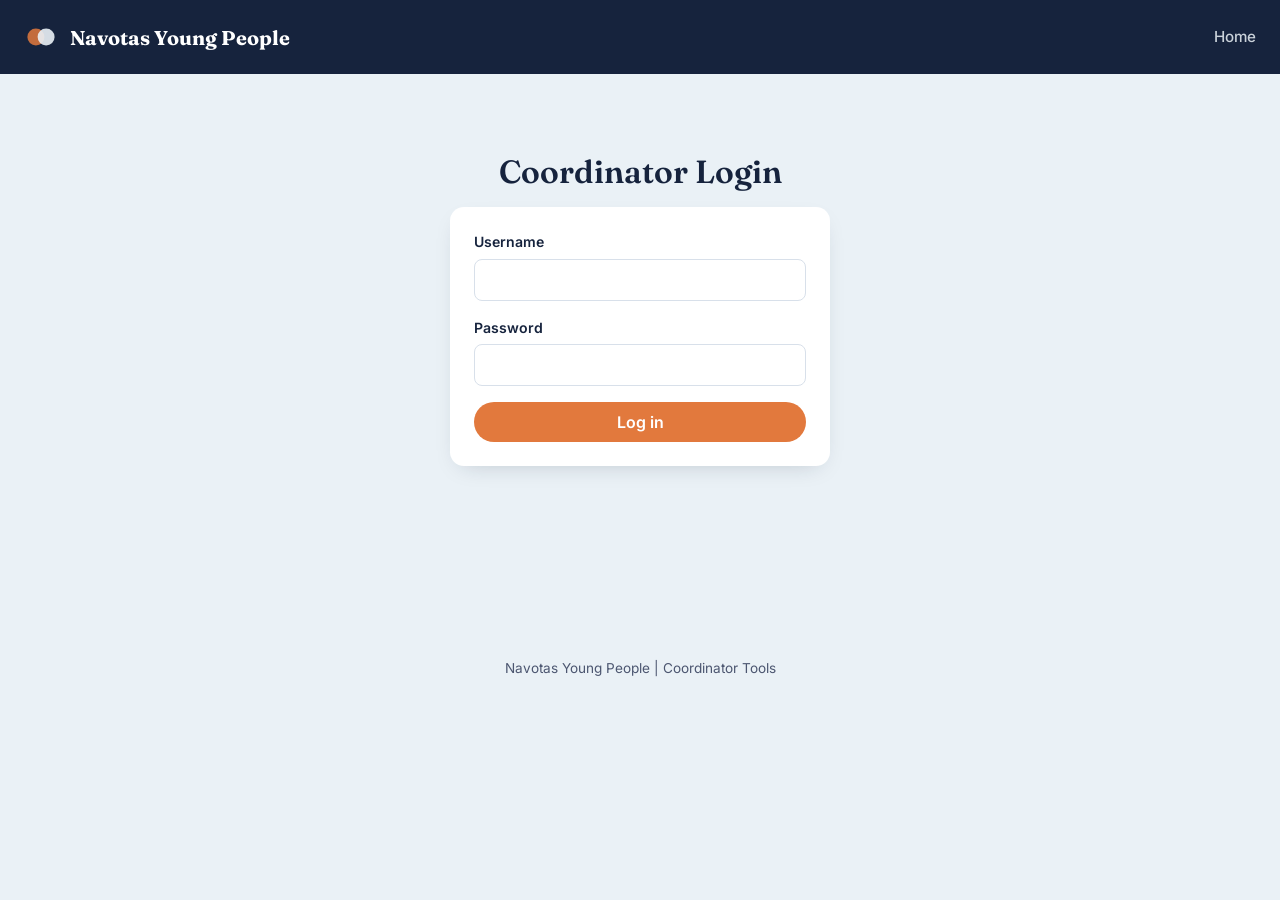
==== admin.html @ 96a8b994 "Add files via upload" ====
<!DOCTYPE html>
<html lang="en">
<head>
<meta charset="UTF-8">
<meta name="viewport" content="width=device-width, initial-scale=1.0">
<title>Coordinator Dashboard</title>
<!-- Favicon and App Icons -->
<link rel="icon" href="CIN-logo.jpeg" type="image/jpeg">
<link rel="shortcut icon" href="CIN-logo.jpeg" type="image/jpeg">
<link rel="apple-touch-icon" href="CIN-logo.jpeg">
<!-- End Favicon and App Icons -->
<link rel="stylesheet" href="css/style.css">
<style>
  .spinner-overlay {
    position: fixed;
    top: 0;
    left: 0;
    width: 100%;
    height: 100%;
    background-color: rgba(255, 255, 255, 0.7);
    display: flex;
    justify-content: center;
    align-items: center;
    z-index: 9999;
  }
  .spinner {
    border: 4px solid rgba(0, 0, 0, 0.1);
    width: 36px;
    height: 36px;
    border-radius: 50%;
    border-left-color: var(--ember-dark, #E2793D);
    animation: spin 1s ease infinite;
  }
  @keyframes spin {
    0% { transform: rotate(0deg); }
    100% { transform: rotate(360deg); }
  }
</style>
</head>
<body>

<div id="loadingSpinner" class="spinner-overlay" style="display: none;">
  <div class="spinner"></div>
</div>

<header class="site-header">
  <a href="index.html" class="brand">
    <svg class="gathering-mark" viewBox="0 0 40 40" xmlns="http://www.w3.org/2000/svg" aria-hidden="true">
      <circle cx="14" cy="20" r="10" fill="#E2793D" opacity="0.85"/>
      <circle cx="26" cy="20" r="10" fill="#EAF1F6" opacity="0.9"/>
    </svg>
    Navotas Young People
  </a>
  <nav class="site-nav">
    <a href="index.html">Home</a>
    <span id="headerUser" style="display:none; color:#C9D5E6; font-size:0.9rem;"></span>
    <a href="#" id="logoutLink" style="display:none;">Log out</a>
  </nav>
</header>

<main>

  <!-- LOGIN VIEW -->
  <div id="loginView" class="login-wrap">
    <h1>Coordinator Login</h1>
    <div class="card">
      <div id="loginMsg"></div>
      <form id="loginForm">
        <div class="field">
          <label for="username">Username</label>
          <input type="text" id="username" autocomplete="username" required>
        </div>
        <div class="field">
          <label for="password">Password</label>
          <input type="password" id="password" autocomplete="current-password" required>
        </div>
        <button type="submit" class="btn" style="width:100%; justify-content:center;">Log in</button>
      </form>
    </div>
  </div>

  <!-- DASHBOARD VIEW -->
  <div id="dashboardView" style="display:none;">
    <div class="section-head" style="border:none; margin-top:32px;">
      <h2>Coordinator Dashboard</h2>
    </div>

    <div class="admin-shell">
      <nav class="admin-tabs">
        <button data-tab="attendance" class="active">Attendance</button>
        <button data-tab="announcements">Announcements</button>
        <button data-tab="minutes">Minutes of the Meeting</button>
        <button data-tab="statistics">Statistics</button>
        <button data-tab="photos">Upload Photos</button>
        <button data-tab="members">Add Records</button>
        <button data-tab="coordinators">Accounts</button>
        
      </nav>

      <div>
        <!-- ATTENDANCE -->
        <section class="admin-panel active" id="panel-attendance">
          <!-- GROUP 1: take attendance -->
          <div class="card">
            <h3>Take attendance</h3>
            <div class="field" style="max-width:220px;">
              <label for="attendanceDate">Meeting date</label>
              <input type="date" id="attendanceDate">
            </div>
            <div class="field" style="max-width:320px;">
              <label for="attendanceSearch">Search name</label>
              <input type="text" id="attendanceSearch" placeholder="Type a name…">
            </div>
            <div style="display:flex; gap:16px; align-items:center; margin-bottom:10px; font-size:0.85rem; color:var(--ink-soft);">
              <span id="attendanceCount"></span>
              <button type="button" class="text-btn" id="attendanceSelectAllBtn" style="background:none; border:none; color:var(--ember-dark); font-weight:600; cursor:pointer; padding:0;">Select all</button>
              <button type="button" class="text-btn" id="attendanceClearAllBtn" style="background:none; border:none; color:var(--ink-soft); font-weight:600; cursor:pointer; padding:0;">Clear all</button>
            </div>
            <ul class="attendance-list compact" id="attendanceList"></ul>
            <button class="btn" id="saveAttendanceBtn" style="margin-top:16px;">Save</button>
            <div id="attendanceMsg"></div>
          </div>

          <!-- GROUP 2: records of attendance -->
          <div class="card" style="margin-top:20px;">
            <h3>Records of attendance</h3>
            <p style="color:var(--ink-soft); font-size:0.9rem; margin-top:-8px;">Past attendance records.</p>
            <div class="tab-row" id="pastDatesList"><div class="empty-state">Loading...</div></div>
          </div>

          <!-- GROUP 3: deleted records -->
          <div class="card" style="margin-top:20px;">
            <h3>Deleted records</h3>
            <p style="color:var(--ink-soft); font-size:0.9rem; margin-top:-8px;">Recover a deleted record, or delete it permanently.</p>
            <div class="tab-row" id="trashedDatesList"><div class="empty-state">Loading...</div></div>
          </div>
        </section>

        <!-- VIEW (read-only) MODAL -->
        <div class="modal-overlay" id="attendanceViewModalOverlay">
          <div class="modal-box">
            <div class="modal-head">
              <h3 id="attendanceViewModalTitle">Attendance</h3>
              <button type="button" class="modal-close" id="attendanceViewModalClose" aria-label="Close">&times;</button>
            </div>
            <div class="modal-body">
              <ul class="attendance-list" id="attendanceViewModalList"></ul>
            </div>
            <div class="modal-foot">
              <button type="button" class="btn secondary" id="attendanceViewModalCloseBtn">Close</button>
              <button type="button" class="btn" id="attendanceViewModalEditBtn">Edit</button>
            </div>
          </div>
        </div>

        <!-- EDIT MODAL (add / edit / delete attendees) -->
        <div class="modal-overlay" id="attendanceModalOverlay">
          <div class="modal-box">
            <div class="modal-head">
              <h3 id="attendanceModalTitle">Edit attendance</h3>
              <button type="button" class="modal-close" id="attendanceModalClose" aria-label="Close">&times;</button>
            </div>
            <div class="modal-body">
              <div id="attendanceModalMsg"></div>
              <div class="field" style="margin-bottom:10px;">
                <label for="attendanceModalSearch">Search attendees</label>
                <input type="text" id="attendanceModalSearch" placeholder="Type a name…">
              </div>
              <ul class="attendance-list" id="attendanceModalList"></ul>
            </div>
            <div class="modal-foot">
              <button type="button" class="btn secondary" id="attendanceModalCloseBtn">Close</button>
              <button type="button" class="btn" id="attendanceModalSaveBtn">Save changes</button>
            </div>
          </div>
        </div>

        <!-- MINUTES -->
        <section class="admin-panel" id="panel-minutes">
          <div class="card">
            <h3>Add minutes</h3>
            <form id="minutesForm">
              <div class="field"><label for="minutesDate">Date</label><input type="date" id="minutesDate" required></div>
              <div class="field"><label for="minutesTitle">Title</label><input type="text" id="minutesTitle" required></div>
              <div class="field"><label for="minutesContent">Content</label><textarea id="minutesContent" required></textarea></div>
              <button type="submit" class="btn">Save minutes</button>
            </form>
            <div id="minutesMsg"></div>
          </div>

          <div class="card" style="margin-top:20px;">
            <h3>Records of minutes</h3>
            <p style="color:var(--ink-soft); font-size:0.9rem; margin-top:-8px;">Click a title to view it.</p>
            <div id="minutesListWrap"></div>
          </div>

          <div class="card" style="margin-top:20px;">
            <h3>Deleted minutes</h3>
            <p style="color:var(--ink-soft); font-size:0.9rem; margin-top:-8px;">Recover a deleted minutes, or delete it permanently.</p>
            <div id="minutesTrashWrap"></div>
          </div>
        </section>

        <!-- MINUTES VIEW MODAL -->
        <div class="modal-overlay" id="minutesViewModalOverlay">
          <div class="modal-box">
            <div class="modal-head">
              <h3 id="minutesViewModalTitle">Minutes</h3>
              <button type="button" class="modal-close" id="minutesViewModalClose" aria-label="Close">&times;</button>
            </div>
            <div class="modal-body">
              <div id="minutesViewModalMeta" style="font-size:0.82rem; color:var(--ink-soft); margin-bottom:10px;"></div>
              <p id="minutesViewModalContent" style="white-space:pre-wrap;"></p>
            </div>
            <div class="modal-foot">
              <button type="button" class="btn secondary" id="minutesViewModalCloseBtn">Close</button>
              <button type="button" class="btn" id="minutesViewModalEditBtn">Edit</button>
            </div>
          </div>
        </div>

        <!-- MINUTES EDIT MODAL -->
        <div class="modal-overlay" id="minutesEditModalOverlay">
          <div class="modal-box">
            <div class="modal-head">
              <h3>Edit minutes</h3>
              <button type="button" class="modal-close" id="minutesEditModalClose" aria-label="Close">&times;</button>
            </div>
            <div class="modal-body">
              <div id="minutesEditModalMsg"></div>
              <div class="field"><label for="minutesEditDate">Date</label><input type="date" id="minutesEditDate" required></div>
              <div class="field"><label for="minutesEditTitle">Title</label><input type="text" id="minutesEditTitle" required></div>
              <div class="field"><label for="minutesEditContent">Content</label><textarea id="minutesEditContent" required></textarea></div>
            </div>
            <div class="modal-foot">
              <button type="button" class="btn secondary" id="minutesEditModalCloseBtn">Cancel</button>
              <button type="button" class="btn" id="minutesEditModalSaveBtn">Save changes</button>
            </div>
          </div>
        </div>

        <!-- ANNOUNCEMENTS -->
        <section class="admin-panel" id="panel-announcements">
          <div class="card">
            <h3>Post announcement</h3>
            <form id="announcementForm">
              <div class="field"><label for="annDate">Date</label><input type="date" id="annDate" required></div>
              <div class="field"><label for="annTitle">Title</label><input type="text" id="annTitle" required></div>
              <div class="field"><label for="annEventDate">Event Date (optional)</label><input type="date" id="annEventDate"></div>
              <div class="field"><label for="annContent">Message</label><textarea id="annContent" required></textarea></div>
              <button type="submit" class="btn">Post announcement</button>
            </form>
            <div id="announcementMsg"></div>
          </div>
          <div class="card" style="margin-top:20px;">
            <h3>Posted announcements</h3>
            <div id="announcementsListWrap"></div>
          </div>
        </section>

        <!-- ANNOUNCEMENT EDIT MODAL -->
        <div class="modal-overlay" id="announcementEditModalOverlay">
          <div class="modal-box">
            <div class="modal-head">
              <h3>Edit announcement</h3>
              <button type="button" class="modal-close" id="announcementEditModalClose" aria-label="Close">&times;</button>
            </div>
            <div class="modal-body">
              <div id="announcementEditModalMsg"></div>
              <div class="field"><label for="annEditDate">Date</label><input type="date" id="annEditDate" required></div>
              <div class="field"><label for="annEditTitle">Title</label><input type="text" id="annEditTitle" required></div>
              <div class="field"><label for="annEditEventDate">Event Date (optional)</label><input type="date" id="annEditEventDate"></div>
              <div class="field"><label for="annEditContent">Message</label><textarea id="annEditContent" required></textarea></div>
            </div>
            <div class="modal-foot">
              <button type="button" class="btn secondary" id="announcementEditModalCloseBtn">Cancel</button>
              <button type="button" class="btn" id="announcementEditModalSaveBtn">Save changes</button>
            </div>
          </div>
        </div>

        <!-- PHOTOS -->
        <section class="admin-panel" id="panel-photos">
          <div class="card">
            <h3>Add a photo</h3>
            <p style="color:var(--ink-soft); font-size:0.9rem;">
              Upload the photo to Google Drive, set sharing to "Anyone with the link", then paste the link below.
            </p>
            <form id="photoForm">
              <div class="field"><label for="photoDate">Date</label><input type="date" id="photoDate" required></div>
              <div class="field"><label for="photoUrl">Google Drive link</label><input type="url" id="photoUrl" required placeholder="https://drive.google.com/file/d/..."></div>
              <div class="field"><label for="photoCaption">Caption (optional)</label><input type="text" id="photoCaption"></div>
              <button type="submit" class="btn">Add photo</button>
            </form>
            <div id="photoMsg"></div>
          </div>
          <div class="card" style="margin-top:20px;">
            <h3>Gallery</h3>
            <div id="adminGalleryGrid"></div>
          </div>
        </section>

        <!-- MEMBERS -->
        <section class="admin-panel" id="panel-members">
          <div class="card">
            <div style="display:flex; justify-content:space-between; align-items:center; margin-bottom:16px;">
              <h3>YP Records</h3>
              <button type="button" class="btn" id="addMemberBtn">Add Record</button>
            </div>
            <div id="memberMsg"></div>
            <table class="data-table" id="membersTable">
              <thead><tr><th>Name</th><th>District</th><th></th></tr></thead>
              <tbody id="membersTableBody"></tbody>
            </table>
          </div>
        </section>

        <!-- MEMBER ADD/EDIT MODAL -->
        <div class="modal-overlay" id="memberModalOverlay">
          <div class="modal-box">
            <div class="modal-head">
              <h3 id="memberModalTitle">Add Record</h3>
              <p style="color:var(--ink-soft); font-size:0.9rem;">
              Fields with asterisk (*) are required.
              </p>
              <button type="button" class="modal-close" id="memberModalClose" aria-label="Close">&times;</button>
            </div>
            <div class="modal-body">
              <div id="memberModalMsg"></div>
              <form id="memberModalForm">
                <div class="field"><label for="memberModalName">Full Name*</label><input type="text" id="memberModalName" required></div>
                <div class="field">
                  <label for="memberModalDistrict">District*</label>
                  <select id="memberModalDistrict" required>
                    <option value="">Select a district...</option>
                    <option value="D1">D1</option><option value="D2">D2</option><option value="D3">D3</option>
                    <option value="D4">D4</option><option value="D5">D5</option>
                  </select>
                </div>
                <div class="field"><label for="memberModalAge">Age (optional)</label><input type="number" id="memberModalAge"></div>
                <div class="field"><label for="memberModalGradeLevel">Grade Level (optional)</label><input type="text" id="memberModalGradeLevel"></div>
                <div class="field"><label for="memberModalSchool">School (optional)</label><input type="text" id="memberModalSchool"></div>
                <div class="field"><label for="memberModalContact">Contact Number (optional)</label><input type="tel" id="memberModalContact"></div>
              </form>
            </div>
            <div class="modal-foot">
              <button type="button" class="btn secondary" id="memberModalCloseBtn">Cancel</button>
              <button type="button" class="btn" id="memberModalSaveBtn">Save</button>
            </div>
          </div>
        </div>

        <!-- COORDINATORS -->
        <section class="admin-panel" id="panel-coordinators">
          <div class="card">
            <h3>Coordinator accounts</h3>
            <form id="coordinatorForm">
              <div class="field"><label for="coordName">Full Name</label><input type="text" id="coordName" required></div>
              <div class="field"><label for="coordUsername">Username</label><input type="text" id="coordUsername" required></div>
              <div class="field"><label for="coordPassword">Password</label><input type="text" id="coordPassword" required></div>
              <button type="submit" class="btn">Add coordinator</button>
            </form>
            <div id="coordinatorMsg"></div>
            <table class="data-table" id="coordinatorsTable">
              <thead><tr><th>Name</th><th>Username</th><th></th></tr></thead>
              <tbody id="coordinatorsTableBody"></tbody>
            </table>
          </div>
        </section>

        <!-- STATISTICS -->
        <section class="admin-panel" id="panel-statistics">
          <div class="card">
            <h3>Monthly Attendance by District</h3>
            <p style="color:var(--ink-soft); font-size:0.9rem; margin-top:-8px;">A summary of total attendees per district for the last two months.</p>
            <div id="statsCardsWrap" class="stats-cards-grid"></div>
          </div>
          <div class="card" style="margin-top:20px;">
            <h3>Recent Attendance Comparison</h3>
            <p style="color:var(--ink-soft); font-size:0.9rem; margin-top:-8px;">A line graph comparing attendance per district for the current and previous month.</p>
            <div id="statsRecentComparisonWrap"></div>
          </div>
          <div class="card" style="margin-top:20px;">
            <h3>Attendance Trends (Past Year)</h3>
            <p style="color:var(--ink-soft); font-size:0.9rem; margin-top:-8px;">A visual overview of attendance over the current month and the past 11 months.</p>
            <div id="statsGraphWrap"></div>
          </div>
        </section>
      </div>
    </div>
  </div>
</main>

<!-- PHOTO LIGHTBOX -->
<div class="photo-modal-overlay" id="photoModalOverlay">
  <div class="photo-modal-content">
    <img id="photoModalImage" src="" alt="">
    <div id="photoModalCaption" class="caption"></div>
  </div>
</div>

<!-- CONFIRMATION MODAL -->
<div class="modal-overlay" id="confirmModalOverlay">
  <div class="modal-box" style="max-width: 400px;">
    <div class="modal-head">
      <h3 id="confirmModalTitle">Confirm Action</h3>
      <button type="button" class="modal-close" id="confirmModalClose" aria-label="Close">&times;</button>
    </div>
    <div class="modal-body">
      <p id="confirmModalMessage"></p>
    </div>
    <div class="modal-foot">
      <button type="button" class="btn secondary" id="confirmModalCancelBtn">Cancel</button>
      <button type="button" class="btn danger" id="confirmModalConfirmBtn">Confirm</button>
    </div>
  </div>
</div>

<footer class="site-footer">Navotas Young People | Coordinator Tools</footer>

<script src="js/config.js"></script>
<script src="js/api.js"></script>
<script src="js/admin.js"></script>
</body>
</html>
---- css/style.css ----
/* ===========================================================
   Young People's Ministry — Design tokens
   Palette: evening-gathering navy + candlelight amber
   Type: Fraunces (display) + Inter (body/UI)
   Signature: overlapping "gathering rings" motif
   =========================================================== */

@import url('https://fonts.googleapis.com/css2?family=Fraunces:opsz,wght@9..144,400;9..144,600;9..144,700&family=Inter:wght@400;500;600;700&display=swap');

:root {
  --night: #16233D;
  --dusk: #2C3E63;
  --ember: #E2793D;
  --ember-dark: #C4602A;
  --skylight: #EAF1F6;
  --paper: #FFFFFF;
  --ink: #1B2333;
  --ink-soft: #4C5670;
  --line: #D8E0EA;
  --success: #2F8F5B;
  --danger: #C74545;

  --font-display: 'Fraunces', Georgia, serif;
  --font-body: 'Inter', -apple-system, sans-serif;

  --radius: 14px;
  --shadow: 0 8px 24px -12px rgba(22, 35, 61, 0.25);
}

* { box-sizing: border-box; }

html { scroll-behavior: smooth; }

body {
  margin: 0;
  font-family: var(--font-body);
  color: var(--ink);
  background: var(--skylight);
  line-height: 1.55;
}

h1, h2, h3, h4 {
  font-family: var(--font-display);
  font-weight: 600;
  color: var(--night);
  margin: 0 0 0.5em;
  line-height: 1.15;
}

a { color: var(--ember-dark); }

button, input, textarea, select { font-family: inherit; font-size: inherit; }

:focus-visible {
  outline: 3px solid var(--ember);
  outline-offset: 2px;
}

@media (prefers-reduced-motion: reduce) {
  *, *::before, *::after { animation-duration: 0.001ms !important; transition-duration: 0.001ms !important; }
  html { scroll-behavior: auto; }
}

/* ---------- Layout shell ---------- */

.site-header {
  background: var(--night);
  color: var(--skylight);
  padding: 20px 24px;
  display: flex;
  align-items: center;
  justify-content: space-between;
  gap: 16px;
}

.site-header .brand {
  display: flex;
  align-items: center;
  gap: 12px;
  font-family: var(--font-display);
  font-weight: 700;
  font-size: 1.25rem;
  color: #fff;
  text-decoration: none;
}

.gathering-mark { width: 34px; height: 34px; flex-shrink: 0; }

.site-nav { display: flex; gap: 20px; align-items: center; }
.site-nav a {
  color: var(--skylight);
  text-decoration: none;
  font-weight: 500;
  font-size: 0.95rem;
  opacity: 0.85;
}
.site-nav a:hover, .site-nav a.active { opacity: 1; border-bottom: 2px solid var(--ember); }

main { max-width: 980px; margin: 0 auto; padding: 0 24px 80px; }

/* ---------- Hero ---------- */

.hero {
  position: relative;
  background: var(--night);
  color: #fff;
  padding: 72px 24px 96px;
  text-align: center;
  overflow: hidden;
}

.hero h1 { color: #fff; font-size: clamp(2rem, 5vw, 3.2rem); }
.hero p { color: #C9D5E6; max-width: 46ch; margin: 0 auto; font-size: 1.05rem; }

.hero-rings {
  width: 180px;
  height: 90px;
  margin: 0 auto 28px;
}

/* ---------- Sections ---------- */

.section { margin-top: 56px; }
.section-head {
  display: flex;
  align-items: baseline;
  justify-content: space-between;
  gap: 12px;
  margin-bottom: 20px;
  border-bottom: 1px solid var(--line);
  padding-bottom: 12px;
}
.section-head h2 { font-size: 1.6rem; }

/* ---------- Announcement / bulletin list ---------- */

.bulletin { list-style: none; margin: 0; padding: 0; display: grid; gap: 16px; }

.bulletin-item {
  background: var(--paper);
  border-radius: var(--radius);
  padding: 20px 22px;
  box-shadow: var(--shadow);
  position: relative;
  padding-left: 40px;
}

.bulletin-item::before {
  content: '';
  position: absolute;
  left: 20px;
  top: 26px;
  width: 10px;
  height: 10px;
  border-radius: 50%;
  background: var(--ember);
  box-shadow: 5px 3px 0 -2px rgba(226,121,61,0.35);
}

.bulletin-item .meta { font-size: 0.82rem; color: var(--ink-soft); margin-bottom: 6px; }
.bulletin-item h3 { font-size: 1.15rem; margin-bottom: 6px; }
.bulletin-item p { margin: 0; color: var(--ink); }

/* ---------- Gallery ---------- */

.gallery-carousel-wrap {
  position: relative;
}

.gallery-carousel-viewport {
  overflow: hidden;
  border-radius: var(--radius);
}

.gallery-carousel-track {
  display: flex;
  /* Animation will be applied by JS */
}

.gallery-carousel-track .gallery-card {
  flex: 0 0 100%;
  max-width: 100%;
}

.gallery-card {
  background: var(--paper);
  border-radius: var(--radius);
  position: relative;
  overflow: hidden;
  box-shadow: var(--shadow);
}

.gallery-carousel-wrap:hover .gallery-carousel-track {
  animation-play-state: paused;
}

@media (min-width: 600px) {
  .gallery-carousel-track .gallery-card { flex-basis: 50%; max-width: 50%; }
}
@media (min-width: 900px) {
  .gallery-carousel-track .gallery-card { flex-basis: 33.333%; max-width: 33.333%; }
}

.gallery-card { margin: 0 8px; }

.gallery-card img {
  width: 100%;
  height: 180px;
  object-fit: cover;
  display: block;
  background: var(--line);
  cursor: pointer;
  transition: transform 0.2s ease;
}
.gallery-card:hover img { transform: scale(1.05); }

.gallery-card .cap {
  position: absolute;
  bottom: 0; left: 0; right: 0;
  padding: 24px 14px 10px;
  font-size: 0.85rem;
  color: #fff;
  background: linear-gradient(to top, rgba(0,0,0,0.75), transparent);
  /* Removed pointer-events: none; to allow interaction with buttons inside */
}

/* Admin-specific gallery grid */
.admin-gallery-grid {
  display: grid;
  grid-template-columns: repeat(auto-fill, minmax(200px, 1fr));
  gap: 16px;
  max-height: 400px; /* Controls the height */
  overflow-y: auto; /* Adds a scrollbar when content overflows */
}

/* ---------- Empty state ---------- */

.empty-state {
  text-align: center;
  padding: 40px 20px;
  color: var(--ink-soft);
  background: var(--paper);
  border-radius: var(--radius);
  border: 1px dashed var(--line);
}

/* ---------- Buttons / forms ---------- */

.btn {
  display: inline-flex;
  align-items: center;
  gap: 8px;
  background: var(--ember);
  color: #fff;
  border: none;
  padding: 10px 20px;
  border-radius: 999px;
  font-weight: 600;
  cursor: pointer;
  text-decoration: none;
  transition: background 0.15s ease, transform 0.1s ease;
}
.btn:hover { background: var(--ember-dark); }
.btn:active { transform: scale(0.98); }
.btn.secondary { background: transparent; color: var(--night); border: 1.5px solid var(--line); }
.btn.secondary:hover { border-color: var(--ember); color: var(--ember-dark); background: transparent; }
.btn.danger { background: var(--danger); }
.btn.danger:hover { background: #a53838; }
.btn[disabled] { opacity: 0.6; cursor: not-allowed; }

.field { margin-bottom: 16px; text-align: left; }
.field label { display: block; font-weight: 600; font-size: 0.88rem; margin-bottom: 6px; color: var(--night); }
.field input, .field textarea, .field select {
  width: 100%;
  padding: 10px 12px;
  border: 1.5px solid var(--line);
  border-radius: 8px;
  background: #fff;
  color: var(--ink);
}
.field textarea { resize: vertical; min-height: 90px; }

.card {
  background: var(--paper);
  border-radius: var(--radius);
  padding: 24px;
  box-shadow: var(--shadow);
}

.msg { padding: 10px 14px; border-radius: 8px; font-size: 0.9rem; margin-bottom: 16px; }
.msg.error { background: #FBE7E7; color: var(--danger); }
.msg.success { background: #E4F4EA; color: var(--success); }

/* Animated messages */
.animated-msg {
  opacity: 0;
  transform: translateY(10px);
  transition: opacity 0.5s ease-out, transform 0.5s ease-out;
}

.animated-msg.animate-in {
  opacity: 1;
  transform: translateY(0);
}
.animated-msg.animate-out { opacity: 0; transform: translateY(-10px); }

/* ---------- Login ---------- */

.login-wrap {
  max-width: 380px;
  margin: 80px auto;
  text-align: center;
}
.login-wrap .card { text-align: left; }

/* ---------- Admin dashboard ---------- */

.admin-shell { display: grid; grid-template-columns: 200px 1fr; gap: 32px; align-items: start; }

.admin-tabs { display: flex; flex-direction: column; gap: 4px; position: sticky; top: 24px; }
.admin-tabs button {
  text-align: left;
  background: none;
  border: none;
  padding: 10px 14px;
  border-radius: 8px;
  font-weight: 500;
  color: var(--ink-soft);
  cursor: pointer;
}
.admin-tabs button.active { background: var(--paper); color: var(--night); box-shadow: var(--shadow); font-weight: 600; }

.admin-panel { display: none; }
.admin-panel.active { display: block; }

.attendance-list { list-style: none; margin: 0; padding: 0; display: grid; gap: 8px; }
.attendance-row {
  display: flex;
  align-items: center;
  justify-content: space-between;
  background: var(--paper);
  border-radius: 10px;
  padding: 12px 16px;
  box-shadow: var(--shadow);
}
.attendance-row label { display: flex; align-items: center; gap: 10px; cursor: pointer; font-weight: 500; }
.attendance-row input[type="checkbox"] { width: 20px; height: 20px; accent-color: var(--success); }

.attendance-list.compact {
  grid-template-columns: repeat(auto-fill, minmax(200px, 1fr));
  max-height: 360px;
  overflow-y: auto;
  padding: 4px;
  border: 1px solid var(--line);
  border-radius: 10px;
  background: var(--skylight);
}
.attendance-list.compact .attendance-row { padding: 8px 12px; box-shadow: none; border: 1px solid var(--line); }
.attendance-list.compact .attendance-row.hidden-by-search { display: none; }

.data-table { width: 100%; border-collapse: collapse; }
.data-table th, .data-table td { text-align: left; padding: 10px 12px; border-bottom: 1px solid var(--line); font-size: 0.92rem; }
.data-table th { color: var(--ink-soft); font-weight: 600; font-size: 0.82rem; text-transform: uppercase; letter-spacing: 0.03em; }

.inline-form { display: flex; gap: 10px; flex-wrap: wrap; margin-bottom: 20px; }
.inline-form input { flex: 1; min-width: 160px; padding: 10px 12px; border: 1.5px solid var(--line); border-radius: 8px; }

.pill { display: inline-block; padding: 2px 10px; border-radius: 999px; font-size: 0.78rem; font-weight: 600; }
.pill.yes { background: #E4F4EA; color: var(--success); }
.pill.no { background: #FBE7E7; color: var(--danger); }

.site-footer { text-align: center; padding: 32px; color: var(--ink-soft); font-size: 0.85rem; }

/* ---------- Modal ---------- */

.modal-overlay {
  display: none;
  position: fixed;
  inset: 0;
  background: rgba(22, 35, 61, 0.55);
  z-index: 100;
  align-items: center;
  justify-content: center;
  padding: 20px;
}
.modal-overlay.open { display: flex; }

.modal-box {
  background: var(--paper);
  border-radius: var(--radius);
  width: 100%;
  max-width: 460px;
  max-height: 85vh;
  display: flex;
  flex-direction: column;
  box-shadow: 0 20px 60px -20px rgba(22, 35, 61, 0.5);
}

.modal-head {
  display: flex;
  align-items: center;
  justify-content: space-between;
  padding: 18px 22px;
  border-bottom: 1px solid var(--line);
}
.modal-head h3 { margin: 0; font-size: 1.2rem; }

.modal-close {
  background: none;
  border: none;
  font-size: 1.6rem;
  line-height: 1;
  color: var(--ink-soft);
  cursor: pointer;
  padding: 0 4px;
}
.modal-close:hover { color: var(--ink); }

.modal-body { padding: 18px 22px; overflow-y: auto; flex: 1; }

.modal-foot {
  display: flex;
  justify-content: flex-end;
  gap: 10px;
  padding: 16px 22px;
  border-top: 1px solid var(--line);
}

.attendance-row .row-actions { display: flex; align-items: center; gap: 10px; }
.attendance-row .remove-row-btn {
  background: none;
  border: none;
  color: var(--danger);
  font-size: 0.82rem;
  font-weight: 600;
  cursor: pointer;
  padding: 4px 6px;
}
.attendance-row .remove-row-btn:hover { text-decoration: underline; }

/* ---------- Photo Lightbox Modal ---------- */

.photo-modal-overlay {
  display: none;
  position: fixed;
  inset: 0;
  background: rgba(22, 35, 61, 0.85);
  z-index: 100;
  padding: 20px;
  cursor: pointer;
}
.photo-modal-overlay.open { display: flex; }

.photo-modal-content {
  margin: auto;
  text-align: center;
  color: #fff;
  cursor: default;
}

.photo-modal-content img {
  max-width: 90vw;
  max-height: 80vh;
  border-radius: 8px;
  box-shadow: 0 10px 40px rgba(0,0,0,0.4);
}

.photo-modal-content .caption {
  margin-top: 12px;
  font-size: 0.95rem;
  color: var(--skylight);
}

/* ---------- Tab row (attendance records / trash) ---------- */

.tab-row { display: flex; flex-wrap: wrap; gap: 10px; }

.tab-pill {
  display: flex;
  align-items: center;
  gap: 2px;
  background: var(--paper);
  border: 1.5px solid var(--line);
  border-radius: 999px;
  padding: 4px 6px 4px 16px;
  box-shadow: var(--shadow);
}

.tab-pill .tab-label {
  background: none;
  border: none;
  font-weight: 600;
  font-size: 0.92rem;
  color: var(--night);
  cursor: pointer;
  padding: 6px 4px;
}
.tab-pill .tab-label:hover { color: var(--ember-dark); }

.tab-pill .icon-btn {
  background: none;
  border: none;
  cursor: pointer;
  padding: 6px 8px;
  border-radius: 999px;
  font-size: 0.95rem;
  line-height: 1;
  color: var(--ink-soft);
}
.tab-pill .icon-btn:hover { background: var(--skylight); color: var(--ink); }
.tab-pill .icon-btn.delete:hover { color: var(--danger); }

.tab-pill .text-btn {
  background: none;
  border: none;
  cursor: pointer;
  padding: 6px 10px;
  border-radius: 999px;
  font-size: 0.82rem;
  font-weight: 600;
}
.tab-pill .text-btn.recover { color: var(--success); }
.tab-pill .text-btn.purge { color: var(--danger); }
.tab-pill .text-btn:hover { background: var(--skylight); }

.icon-btn {
  background: var(--skylight);
  border: none;
  cursor: pointer;
  padding: 6px;
  border-radius: 50%;
  line-height: 1;
  color: var(--ink-soft);
  display: inline-flex;
  align-items: center;
  justify-content: center;
  transition: background-color 0.15s ease, color 0.15s ease;
}

.icon-btn:hover { background: var(--line); color: var(--ink); }
.icon-btn.delete:hover, .icon-btn.remove:hover { background: #FBE7E7; color: var(--danger); }

.icon-btn svg {
  width: 16px;
  height: 16px;
}

.stats-cards-grid {
  display: grid;
  grid-template-columns: repeat(auto-fill, minmax(240px, 1fr));
  gap: 16px;
  margin-top: 20px;
}
.stat-card {
  background: var(--skylight);
  border-radius: var(--radius);
  padding: 18px;
  border: 1px solid var(--line);
}
.stat-card.total {
  background: var(--ember-dark);
  color: #fff;
}
.stat-card.total h4 { color: #fff; }
.stat-card.total ul li { border-bottom-color: rgba(255,255,255,0.2); }
.stat-card.total ul li span, .stat-card.total ul li strong { color: #fff; }

.stat-card h4 { font-size: 1.1rem; margin-bottom: 12px; }
.stat-card ul { list-style: none; margin: 0; padding: 0; font-size: 0.9rem; }
.stat-card li { display: flex; justify-content: space-between; padding: 6px 0; border-bottom: 1px solid var(--line); }
.stat-card li:last-child { border-bottom: none; }
.stat-card li strong { font-weight: 600; }

/* Graph specific styles */
.stats-graph-container {
  margin-top: 20px;
  padding: 20px 0;
  background: var(--paper);
  border-radius: var(--radius);
  box-shadow: var(--shadow);
}
.stats-graph-legend {
  display: flex; flex-wrap: wrap; gap: 10px 20px; justify-content: center; margin-bottom: 20px; font-size: 0.9rem;
}
.legend-item { display: flex; align-items: center; gap: 6px; }
.legend-color-box { width: 14px; height: 14px; border-radius: 3px; }

.stats-graph { /* This is the actual SVG container */
  position: relative;
  height: 280px; /* Increased height for labels and padding */
  padding: 20px 16px 40px 40px; /* Padding for axes and labels */
  display: block;
}

.stats-graph svg {
  width: 100%;
  height: 100%;
  overflow: visible; /* Allow labels to extend outside */
}

.stats-graph .grid-line { stroke: var(--line); stroke-width: 1; stroke-dasharray: 2 2; }
.stats-graph .axis-label { font-size: 0.75rem; fill: var(--ink-soft); }
.stats-graph .line-chart-line { fill: none; stroke-width: 3; transition: stroke-dashoffset 1s ease-out; }
.stats-graph .data-point { fill: currentColor; stroke: var(--paper); stroke-width: 2; transition: r 0.1s ease; }
.stats-graph .data-point:hover { r: 6; }

.graph-y-axis-label {
  position: absolute;
  top: 10px; /* Position from the top */
  left: 10px; /* Position from the left */
  font-size: 0.8rem;
  color: var(--ink-soft);
  white-space: nowrap;
  background: rgba(255, 255, 255, 0.7); /* Add a slight background for readability */
  padding: 2px 6px;
  border-radius: 4px;
}

@media (max-width: 720px) {
  .admin-shell { grid-template-columns: 1fr; }
  .admin-tabs { flex-direction: row; overflow-x: auto; position: static; }
  .site-header { flex-wrap: wrap; }
}
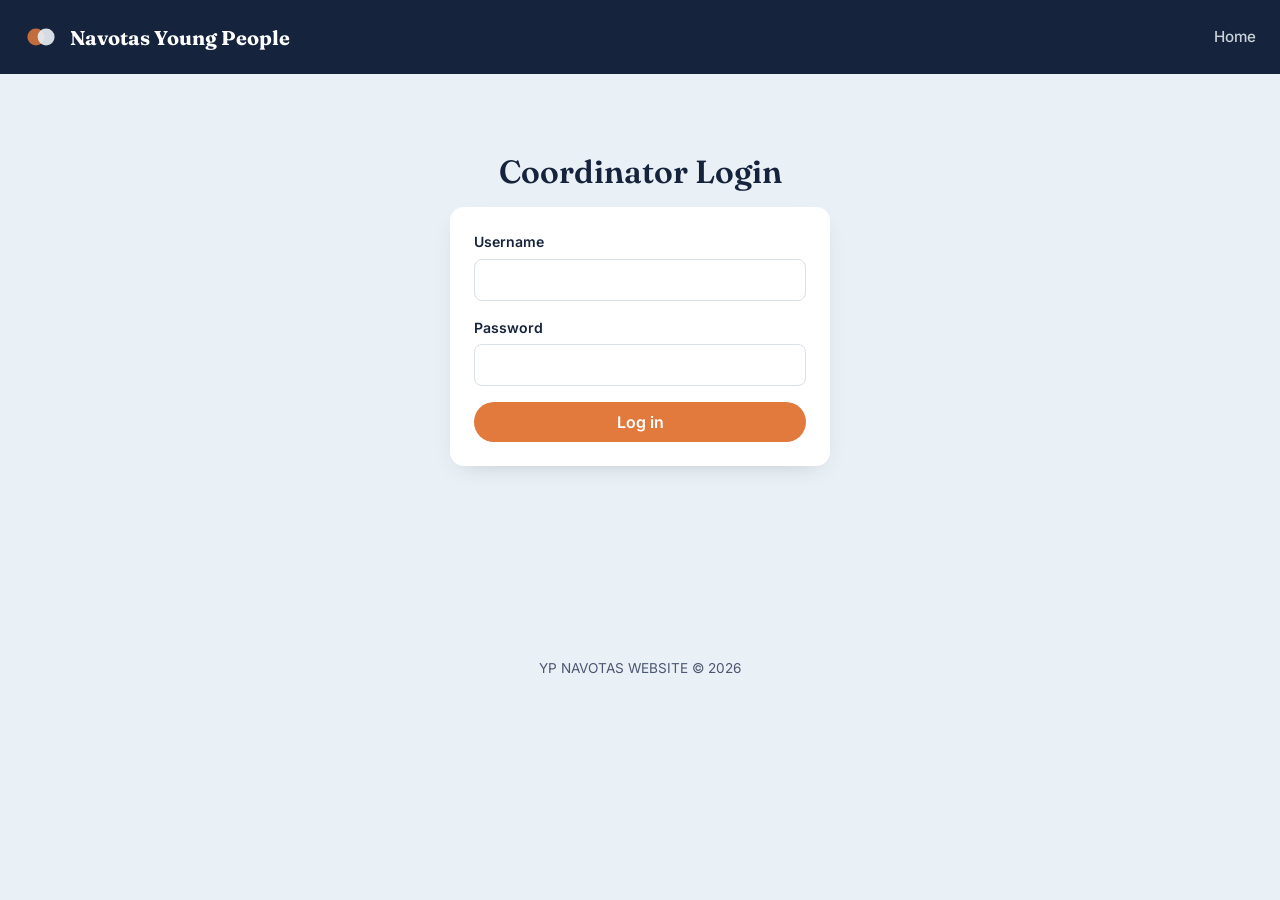
==== commit 4d351c01: "Update footer text in admin.html" ====
--- a/admin.html
+++ b/admin.html
@@ -416,10 +416,10 @@
   </div>
 </div>
 
-<footer class="site-footer">Navotas Young People | Coordinator Tools</footer>
+<footer class="site-footer">YP NAVOTAS WEBSITE © 2026</footer>
 
 <script src="js/config.js"></script>
 <script src="js/api.js"></script>
 <script src="js/admin.js"></script>
 </body>
-</html>+</html>
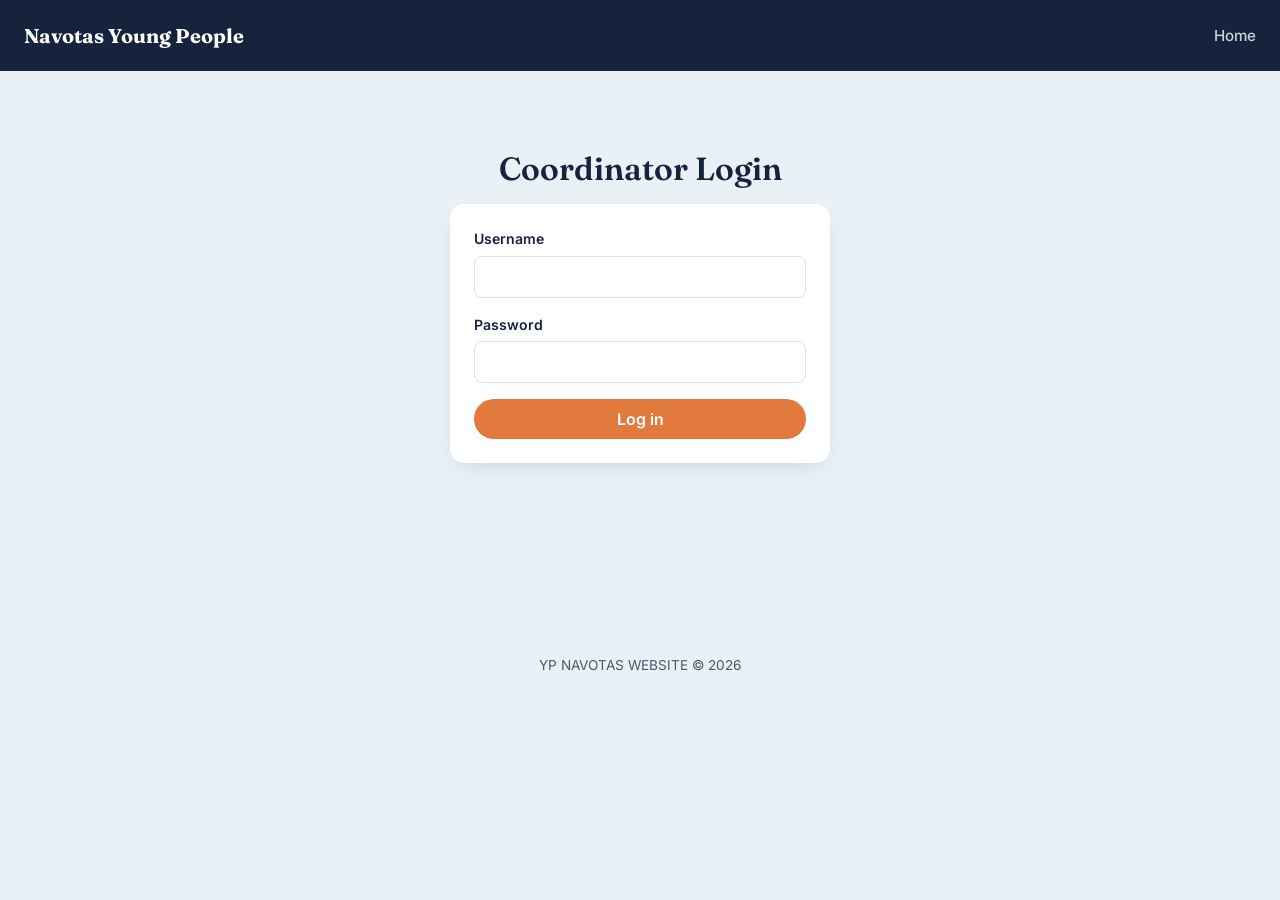
==== commit a8faf829: "Remove SVG logo from admin header Removed SVG logo from the header section." ====
--- a/admin.html
+++ b/admin.html
@@ -45,10 +45,6 @@
 
 <header class="site-header">
   <a href="index.html" class="brand">
-    <svg class="gathering-mark" viewBox="0 0 40 40" xmlns="http://www.w3.org/2000/svg" aria-hidden="true">
-      <circle cx="14" cy="20" r="10" fill="#E2793D" opacity="0.85"/>
-      <circle cx="26" cy="20" r="10" fill="#EAF1F6" opacity="0.9"/>
-    </svg>
     Navotas Young People
   </a>
   <nav class="site-nav">
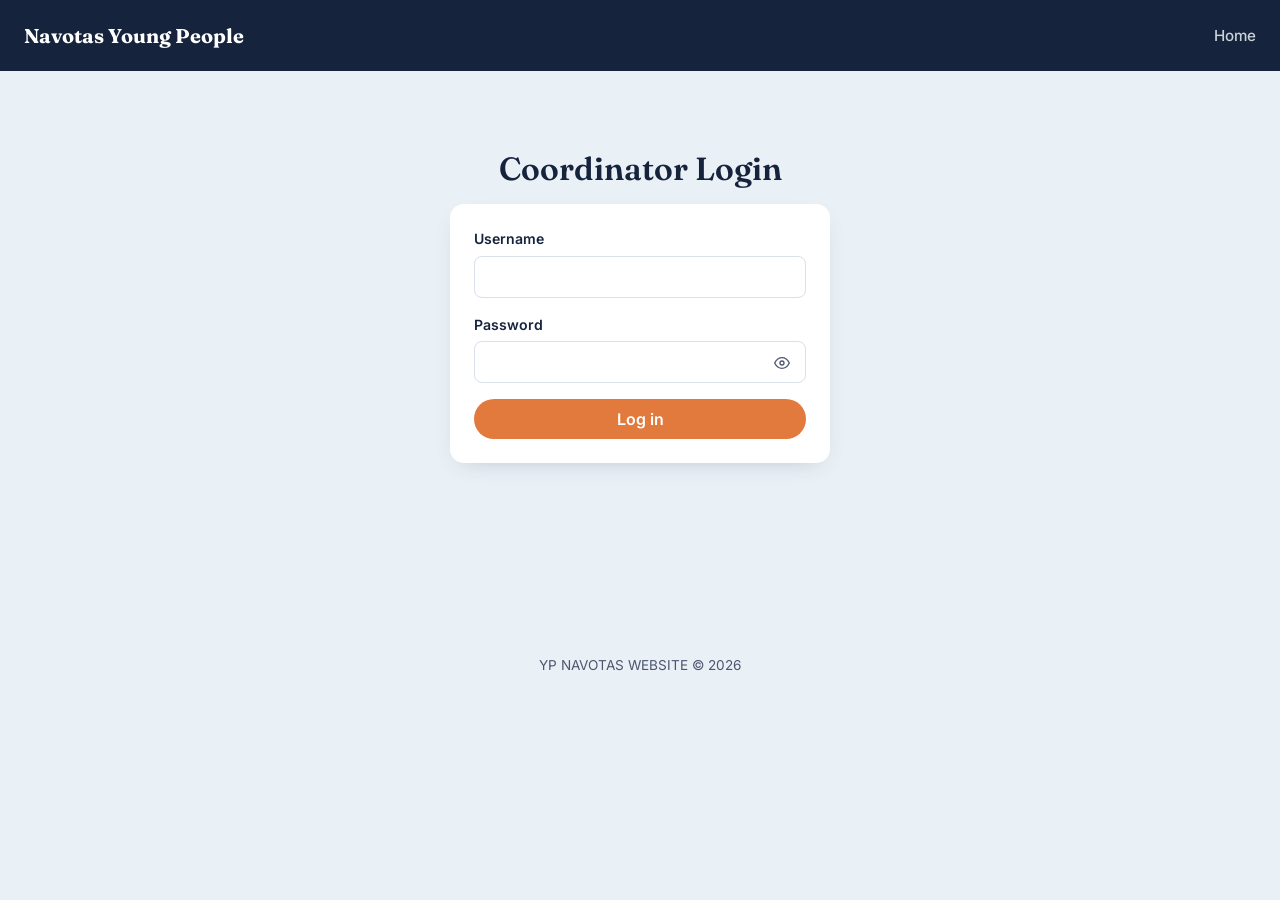
==== commit fdf9b6af: "Add files via upload" ====
--- a/admin.html
+++ b/admin.html
@@ -66,9 +66,12 @@
           <label for="username">Username</label>
           <input type="text" id="username" autocomplete="username" required>
         </div>
-        <div class="field">
+        <div class="field" style="position: relative;">
           <label for="password">Password</label>
           <input type="password" id="password" autocomplete="current-password" required>
+          <button type="button" id="togglePasswordBtn" class="icon-btn" style="position: absolute; right: 10px; top: 35px; background: none;" title="Show password" aria-label="Show password">
+            <svg id="eyeIcon" xmlns="http://www.w3.org/2000/svg" viewBox="0 0 24 24" fill="none" stroke="currentColor" stroke-width="2" stroke-linecap="round" stroke-linejoin="round"><path d="M1 12s4-8 11-8 11 8 11 8-4 8-11 8-11-8-11-8z"></path><circle cx="12" cy="12" r="3"></circle></svg>
+          </button>
         </div>
         <button type="submit" class="btn" style="width:100%; justify-content:center;">Log in</button>
       </form>
@@ -243,6 +246,7 @@
               <div class="field"><label for="annDate">Date</label><input type="date" id="annDate" required></div>
               <div class="field"><label for="annTitle">Title</label><input type="text" id="annTitle" required></div>
               <div class="field"><label for="annEventDate">Event Date (optional)</label><input type="date" id="annEventDate"></div>
+              <div class="field"><label for="annLink">Link (optional)</label><input type="url" id="annLink" placeholder="e.g., https://forms.gle/..."></div>
               <div class="field"><label for="annContent">Message</label><textarea id="annContent" required></textarea></div>
               <button type="submit" class="btn">Post announcement</button>
             </form>
@@ -266,6 +270,7 @@
               <div class="field"><label for="annEditDate">Date</label><input type="date" id="annEditDate" required></div>
               <div class="field"><label for="annEditTitle">Title</label><input type="text" id="annEditTitle" required></div>
               <div class="field"><label for="annEditEventDate">Event Date (optional)</label><input type="date" id="annEditEventDate"></div>
+              <div class="field"><label for="annEditLink">Link (optional)</label><input type="url" id="annEditLink" placeholder="e.g., https://forms.gle/..."></div>
               <div class="field"><label for="annEditContent">Message</label><textarea id="annEditContent" required></textarea></div>
             </div>
             <div class="modal-foot">
@@ -295,6 +300,24 @@
             <div id="adminGalleryGrid"></div>
           </div>
         </section>
+
+        <!-- PHOTO CAPTION EDIT MODAL -->
+        <div class="modal-overlay" id="photoCaptionModalOverlay">
+          <div class="modal-box">
+            <div class="modal-head">
+              <h3>Edit Photo Caption</h3>
+              <button type="button" class="modal-close" id="photoCaptionModalClose" aria-label="Close">&times;</button>
+            </div>
+            <div class="modal-body">
+              <div id="photoCaptionModalMsg"></div>
+              <div class="field"><label for="photoCaptionModalInput">Caption</label><input type="text" id="photoCaptionModalInput"></div>
+            </div>
+            <div class="modal-foot">
+              <button type="button" class="btn secondary" id="photoCaptionModalCloseBtn">Cancel</button>
+              <button type="button" class="btn" id="photoCaptionModalSaveBtn">Save Caption</button>
+            </div>
+          </div>
+        </div>
 
         <!-- MEMBERS -->
         <section class="admin-panel" id="panel-members">
@@ -387,6 +410,35 @@
   </div>
 </main>
 
+<!-- COORDINATOR EDIT MODAL -->
+<div class="modal-overlay" id="coordinatorEditModalOverlay">
+  <div class="modal-box">
+    <div class="modal-head">
+      <h3>Edit My Account</h3>
+      <button type="button" class="modal-close" id="coordinatorEditModalClose" aria-label="Close">&times;</button>
+    </div>
+    <div class="modal-body">
+      <div id="coordinatorEditModalMsg"></div>
+      <form id="coordinatorEditForm">
+        <div class="field"><label for="coordinatorEditName">Full Name</label><input type="text" id="coordinatorEditName" required></div>
+        <div class="field"><label for="coordinatorEditUsername">Username</label><input type="text" id="coordinatorEditUsername" required></div>
+        <button type="submit" class="btn">Save Details</button>
+      </form>
+      <hr style="border:none; border-top:1px solid var(--line); margin: 24px 0;">
+      <h4>Change Password</h4>
+      <form id="coordinatorPasswordForm">
+        <div class="field"><label for="currentPassword">Current Password</label><input type="password" id="currentPassword" required></div>
+        <div class="field"><label for="newPassword">New Password</label><input type="password" id="newPassword" required></div>
+        <div class="field"><label for="confirmPassword">Confirm New Password</label><input type="password" id="confirmPassword" required></div>
+        <button type="submit" class="btn">Change Password</button>
+      </form>
+    </div>
+    <div class="modal-foot">
+      <button type="button" class="btn secondary" id="coordinatorEditModalCloseBtn">Close</button>
+    </div>
+  </div>
+</div>
+
 <!-- PHOTO LIGHTBOX -->
 <div class="photo-modal-overlay" id="photoModalOverlay">
   <div class="photo-modal-content">
@@ -418,4 +470,4 @@
 <script src="js/api.js"></script>
 <script src="js/admin.js"></script>
 </body>
-</html>
+</html>
